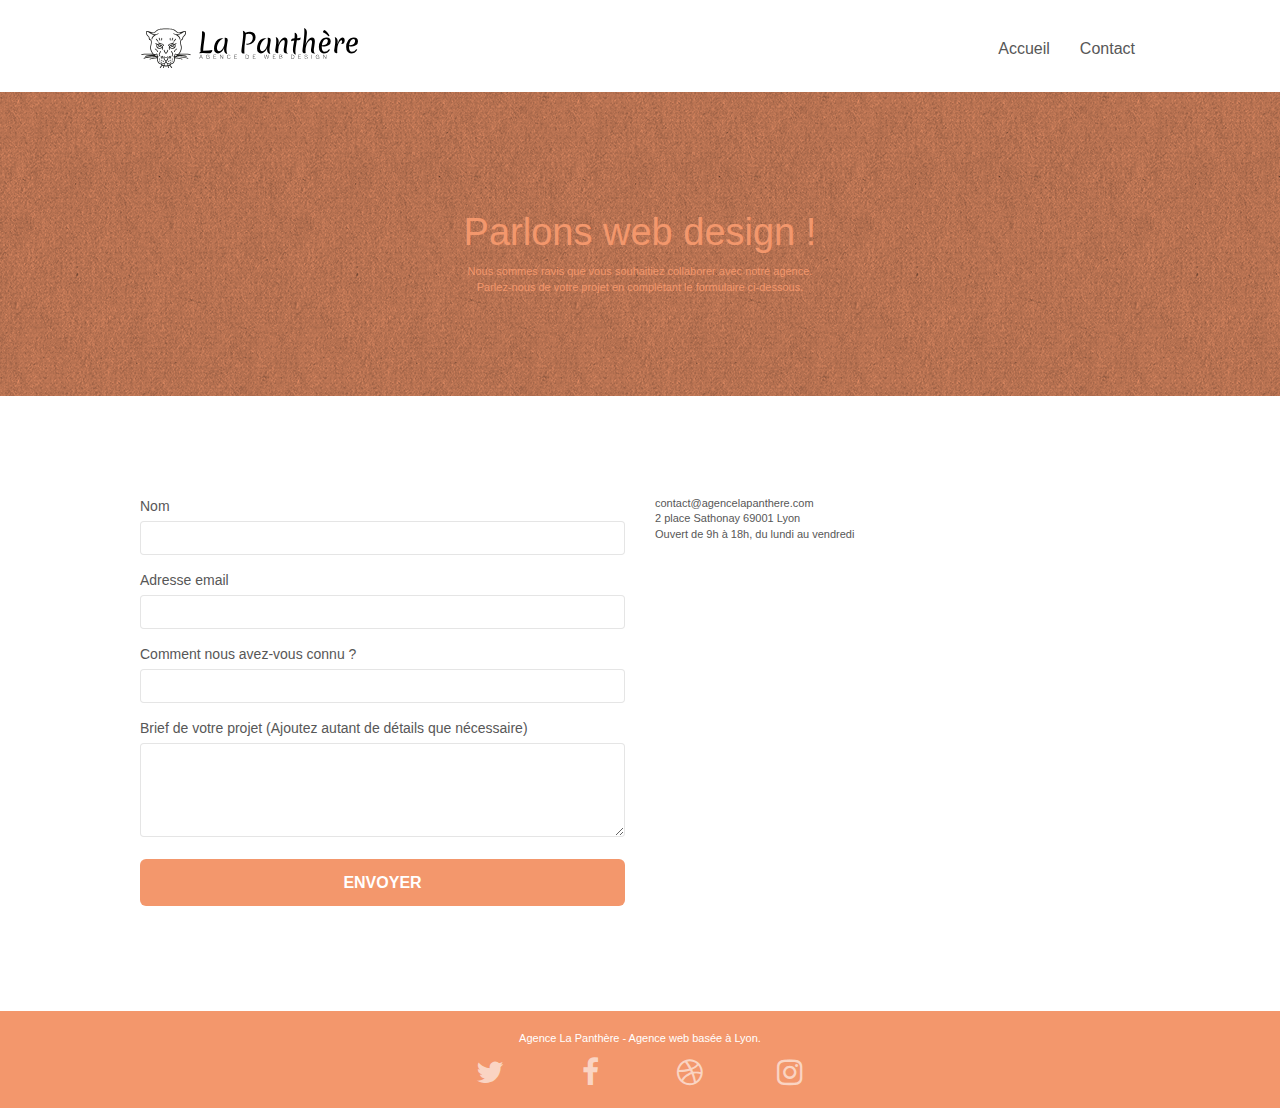
==== contact.html @ 49752811 "Modification de la description de l'élément img correspondant au logo Modification des scripts au se" ====
<!doctype html>
<html lang="fr">
<head>
	
		<meta charset="utf-8">
		<meta name="keywords"
			content="Web Design, Agence Web Design Lyon, SEO, La Panthère, réferencement, optimisation, création de site, sites Web">
		<meta name="description" content="Découvrez notre agence Web Design basée à Lyon : La Panthère. Nous sommes spécialisés dans le SEO, l'optimisation et la création de sites Web">
		<meta name="viewport" content="width=device-width, initial-scale=1.0, viewport-fit=cover">
		<link rel="shortcut icon" type="image/png" href="favicon.jpg">
	
		<link rel="stylesheet" type="text/css" href="./css/bootstrap.css">
		<link rel="stylesheet" type="text/css" href="./style.css">
		<link rel="stylesheet" type="text/css" href="./css/font-awesome.css">
		<link rel="stylesheet" type="text/css" href="./css/et-line.css">
	
	
		<script src="./js/jquery-2.1.0.js"></script>
		<script src="./js/bootstrap.js"></script>
		<script src="./js/blocs.js"></script>
		<script src="./js/jquery.touchSwipe.js" defer></script>
		<script src="./js/gmaps.js"></script>
	
    <title>La Panthère - Contact</title>

    
<!-- Analytics -->
 
<!-- Analytics END -->
    
</head>
<body>
<!-- Principal conteneur -->
<div class="page-container">
    
<!-- bloc-0 -->
<div class="bloc bgc-white l-bloc " id="bloc-0">
	<div class="container bloc-sm">
		<nav class="navbar row">
			<div class="navbar-header">
				<a class="navbar-brand" href="index.html"><img src="img/agence-la-panthere-monochrome.svg" alt="Logo de l'agence de web design La Panthère" height="40" /></a>
				<button id="nav-toggle" type="button" class="ui-navbar-toggle navbar-toggle" data-toggle="collapse" data-target=".navbar-1">
					<span class="sr-only">Toggle navigation</span><span class="icon-bar"></span><span class="icon-bar"></span><span class="icon-bar"></span>
				</button>
			</div>
			<div class="collapse navbar-collapse navbar-1 special-dropdown-nav">
				<ul class="site-navigation nav navbar-nav">
					<li>
						<a href="index.html">Accueil</a>
					</li>
					<li>
						<a href="contact.html">Contact</a>
					</li>
				</ul>
			</div>
		</nav>
	</div>
</div>
<!-- bloc-0 END -->

<!-- bloc-6 -->
<div class="bloc bg-dots-bg bg-repeat bgc-atomic-tangerine d-bloc bloc-bg-texture texture-paper" id="bloc-6">
	<div class="container bloc-lg">
		<div class="row">
			<div class="col-sm-12">
				<h1 class="text-center hero-bloc-text tc-white">
					Parlons web design !
				</h1>
				<p class="text-center mg-lg tc-white tight-width-whitespace">
					Nous sommes ravis que vous souhaitiez collaborer avec notre agence.<br>
					Parlez-nous de votre projet en complétant le formulaire ci-dessous.
				</p>
			</div>
		</div>
	</div>
</div>
<!-- bloc-6 END -->

<!-- bloc-7 -->
<div class="bloc bgc-white l-bloc" id="bloc-7">
	<div class="container bloc-lg">
		<div class="row">
			<div class="col-sm-6">
				<form id="form_1" novalidate success-msg="Your message has been sent." fail-msg="Sorry it seems that our mail server is not responding, Sorry for the inconvenience!">
					<div class="form-group">
						<label>
							Nom
						</label>
						<input id="name" class="form-control" required />
					</div>
					<div class="form-group">
						<label>
							Adresse email
						</label>
						<input id="email" class="form-control" type="email" required />
					</div>
					<div class="form-group">
						<label>
							Comment nous avez-vous connu ?
						</label>
						<input class="form-control" type="email" required id="input_504" />
					</div>
					<div class="form-group">
						<label>
							Brief de votre projet (Ajoutez autant de détails que nécessaire)<br>
						</label><textarea id="message" class="form-control" rows="4" cols="50" required></textarea>
					</div> 
					<button class="bloc-button btn btn-lg btn-block cta-hero btn-atomic-tangerine" type="submit">
						Envoyer
					</button>
				</form>
			</div>
			<div class="col-sm-6">
				<p>
					contact@agencelapanthere.com<br>2 place Sathonay 69001 Lyon<br>Ouvert de 9h à 18h, du lundi au vendredi<br>
				</p>
			</div>
		</div>
	</div>
</div>
<!-- bloc-7 END -->

<!-- ScrollToTop Button -->
<a class="bloc-button btn btn-d scrollToTop" onclick="scrollToTarget('1')"><span class="fa fa-chevron-up"></span></a>
<!-- ScrollToTop Button END-->


<!-- Footer - bloc-8 -->
<div class="bloc bgc-atomic-tangerine d-bloc" id="bloc-8">
	<div class="container bloc-sm">
		<div class="row">
			<div class="col-sm-12">
				<p class="text-center white">
					Agence La Panthère - Agence web basée à Lyon.<br>
				</p>
				<div class="row row-no-gutters social">
					<div class="col-sm-3">
						<div class="text-center">
							<a class="social" href="index.html"><span class="fa fa-twitter icon-md"></span></a>
						</div>
					</div>
					<div class="col-sm-3">
						<div class="text-center">
							<a class="social" href="index.html"><span class="fa fa-facebook icon-md"></span></a>
						</div>
					</div>
					<div class="col-sm-3">
						<div class="text-center">
							<a class="social" href="index.html"><span class="fa fa-dribbble icon-md"></span></a>
						</div>
					</div>
					<div class="col-sm-3">
						<div class="text-center">
							<a class="social" href="index.html"><span class="fa fa-instagram icon-md"></span></a>
						</div>
					</div>
				</div>
			</div>
		</div>
	</div>
</div>
<!-- Footer - bloc-8 END -->

</div>
<!-- Principal conteneur END -->
    

</body>
</html>
---- style.css ----
body {
    margin: 0;
    padding: 0;
    background: #FFF;
    overflow-x: hidden;
    -webkit-font-smoothing: antialiased;
    -moz-osx-font-smoothing: grayscale;
}

a,
button {
    transition: all .3s ease-in-out;
    outline: none!important;
}

a:hover {
    text-decoration: none;
    cursor: pointer;
}

#page-loading-blocs-notifaction {
    position: fixed;
    top: 0;
    bottom: 0;
    width: 100%;
    z-index: 100000;
    background: #FFFFFF url("img/pageload-spinner.gif") no-repeat center center;
}

.bloc {
    width: 100%;
    clear: both;
    background: 50% 50% no-repeat;
    padding: 0 50px;
    -webkit-background-size: cover;
    -moz-background-size: cover;
    -o-background-size: cover;
    background-size: cover;
    position: relative;
}

.bloc .container {
    padding-left: 0;
    padding-right: 0;
}

.bloc-lg {
    padding: 100px 50px;
}

.bloc-md {
    padding: 50px;
}

.bloc-sm {
    padding: 20px 50px;
}

.bg-center,
.bg-l-edge,
.bg-r-edge,
.bg-t-edge,
.bg-b-edge,
.bg-tl-edge,
.bg-bl-edge,
.bg-tr-edge,
.bg-br-edge,
.bg-repeat {
    -webkit-background-size: auto!important;
    -moz-background-size: auto!important;
    -o-background-size: auto!important;
    background-size: auto!important;
}

.bg-repeat {
    background: repeat;
}

.bg-t-edge {
    background: top no-repeat;
}

.bloc-bg-texture::before {
    content: "";
    background-size: 2px 2px;
    position: absolute;
    top: 0;
    bottom: 0;
    left: 0;
    right: 0;
}

.texture-paper::before {
    background: url("img/texture-paper.png");
    background-size: 280px 280px;
}

.b-parallax {
    background-attachment: fixed;
}

.d-bloc {
    color: rgba(255, 255, 255, .7);
}

.d-bloc button:hover {
    color: rgba(255, 255, 255, .9);
}

.d-bloc .icon-round,
.d-bloc .icon-square,
.d-bloc .icon-rounded,
.d-bloc .icon-semi-rounded-a,
.d-bloc .icon-semi-rounded-b {
    border-color: rgba(255, 255, 255, .9);
}

.d-bloc .divider-h span {
    border-color: rgba(255, 255, 255, .2);
}

.d-bloc .a-btn,
.d-bloc .navbar a,
.d-bloc .navbar-brand,
.d-bloc a .icon-sm,
.d-bloc a .icon-md,
.d-bloc a .icon-lg,
.d-bloc a .icon-xl,
.d-bloc h1 a,
.d-bloc h2 a,
.d-bloc h3 a,
.d-bloc h4 a,
.d-bloc h5 a,
.d-bloc h6 a,
.d-bloc p a {
    color: rgba(255, 255, 255, .6);
}

.d-bloc .a-btn:hover,
.d-bloc .navbar a:hover,
.d-bloc .navbar-brand:hover,
.d-bloc a:hover .icon-sm,
.d-bloc a:hover .icon-md,
.d-bloc a:hover .icon-lg,
.d-bloc a:hover .icon-xl,
.d-bloc h1 a:hover,
.d-bloc h2 a:hover,
.d-bloc h3 a:hover,
.d-bloc h4 a:hover,
.d-bloc h5 a:hover,
.d-bloc h6 a:hover,
.d-bloc p a:hover {
    color: rgba(255, 255, 255, 1);
}

.d-bloc .navbar-toggle .icon-bar {
    background: rgba(255, 255, 255, 1);
}

.d-bloc .btn-wire,
.d-bloc .btn-wire:hover {
    color: rgba(255, 255, 255, 1);
    border-color: rgba(255, 255, 255, 1);
}

.d-bloc .panel {
    color: rgba(0, 0, 0, .5);
}

.d-bloc .panel button:hover {
    color: rgba(0, 0, 0, .7);
}

.d-bloc .panel icon {
    border-color: rgba(0, 0, 0, .7);
}

.d-bloc .panel .divider-h span {
    border-color: rgba(0, 0, 0, .1);
}

.d-bloc .panel .a-btn {
    color: rgba(0, 0, 0, .6);
}

.d-bloc .panel .a-btn:hover {
    color: rgba(0, 0, 0, 1);
}

.d-bloc .panel .btn-wire,
.d-bloc .panel .btn-wire:hover {
    color: rgba(0, 0, 0, .7);
    border-color: rgba(0, 0, 0, .3);
}

.d-bloc .panel,
.l-bloc {
    color: rgba(0, 0, 0, .5);
}

.d-bloc .panel button:hover,
.l-bloc button:hover {
    color: rgba(0, 0, 0, .7);
}

.l-bloc .icon-round,
.l-bloc .icon-square,
.l-bloc .icon-rounded,
.l-bloc .icon-semi-rounded-a,
.l-bloc .icon-semi-rounded-b {
    border-color: rgba(0, 0, 0, .7);
}

.d-bloc .panel .divider-h span,
.l-bloc .divider-h span {
    border-color: rgba(0, 0, 0, .1);
}

.d-bloc .panel .a-btn,
.l-bloc .a-btn,
.l-bloc .navbar a,
.l-bloc .navbar-brand,
.l-bloc a .icon-sm,
.l-bloc a .icon-md,
.l-bloc a .icon-lg,
.l-bloc a .icon-xl,
.l-bloc h1 a,
.l-bloc h2 a,
.l-bloc h3 a,
.l-bloc h4 a,
.l-bloc h5 a,
.l-bloc h6 a,
.l-bloc p a {
    color: rgba(0, 0, 0, .6);
}

.d-bloc .panel .a-btn:hover,
.l-bloc .a-btn:hover,
.l-bloc .navbar a:hover,
.l-bloc .navbar-brand:hover,
.l-bloc a:hover .icon-sm,
.l-bloc a:hover .icon-md,
.l-bloc a:hover .icon-lg,
.l-bloc a:hover .icon-xl,
.l-bloc h1 a:hover,
.l-bloc h2 a:hover,
.l-bloc h3 a:hover,
.l-bloc h4 a:hover,
.l-bloc h5 a:hover,
.l-bloc h6 a:hover,
.l-bloc p a:hover {
    color: rgba(0, 0, 0, 1);
}

.l-bloc .navbar-toggle .icon-bar {
    color: rgba(0, 0, 0, .6);
}

.d-bloc .panel .btn-wire,
.d-bloc .panel .btn-wire:hover,
.l-bloc .btn-wire,
.l-bloc .btn-wire:hover {
    color: rgba(0, 0, 0, .7);
    border-color: rgba(0, 0, 0, .3);
}

.voffset {
    margin-top: 30px;
}

.voffset-lg {
    margin-top: 80px;
}

.row-no-gutters {
    margin-right: 0;
    margin-left: 0;
}

.row.row-no-gutters > [class^="col-"],
.row.row-no-gutters > [class*=" col-"] {
    padding-right: 0;
    padding-left: 0;
}

#bloc-1-hero h1 {
    font-size: 32px;
}

.navbar {
    margin-bottom: 0;
    z-index: 1;
}

.navbar-brand {
    height: auto;
    padding: 3px 15px;
    font-size: 25px;
    font-weight: normal;
    font-weight: 600;
    line-height: 44px;
}

.navbar-brand img {
    max-height: 200px;
    margin: 0 5px 0 0;
    display: inline;
}

.navbar-brand img[src$=svg] {
    min-width: 100px;
    height: 40px;
}

.nav-center .navbar-brand img {
    margin: 0;
}

.navbar .nav {
    padding-top: 2px;
    margin-right: -16px;
    float: right;
    z-index: 1;
}

.nav > li {
    float: left;
    margin-top: 4px;
    font-size: 16px;
}

.navbar-nav .open .dropdown-menu > li > a {
    text-align: inherit;
}

.nav > li a:hover,
.nav > li a:focus {
    background: transparent;
}

.navbar-toggle {
    margin: 10px 10px 0 0;
    border: 0px;
}

.navbar-toggle:hover {
    background: transparent!important;
}

.navbar-toggle .icon-bar {
    background-color: rgba(0, 0, 0, .5);
    width: 26px;
}

.nav-invert .navbar .nav {
    float: left;
}

.nav-invert .navbar-header,
.nav-invert .navbar-brand {
    float: right;
    position: relative;
    z-index: 2;
}

@media (min-width: 768px) {
    .site-navigation {
        position: absolute;
        top: 50%;
        right: 20px;
        transform: translate(0, -50%);
        -webkit-transform: translateY(-50%);
    }
    .nav > li .dropdown-menu a,
    .nav > li .dropdown-menu a:hover {
        color: #484848;
    }
    .nav-invert .site-navigation {
        left: 0;
        right: 0;
    }
    .nav-center {
        text-align: center;
    }
    .nav-center .navbar-header {
        width: 100%;
    }
    .nav-center .navbar-header,
    .nav-center .navbar-brand,
    .nav-center .nav > li {
        float: none;
        display: inline-block;
    }
    .nav-center .site-navigation {
        position: relative;
        width: 100%;
        right: 0;
        margin-right: 0px;
        margin-top: 20px;
    }
    .nav-center.mini-nav .navbar-toggle {
        float: none;
        margin: 10px auto 0;
    }
}

.nav > li > .dropdown a {
    background: none!important;
    display: block;
    padding: 14px 15px;
}

nav .caret {
    margin: 0 5px;
}

.dropdown-menu .dropdown-menu {
    top: -8px;
    left: 100%;
}

.dropdown-menu .dropmenu-flow-right {
    top: 100%;
    left: 0;
    margin-left: -1px;
    border-top-left-radius: 0;
    border-top-right-radius: 0;
}

.dropdown-menu .dropdown span {
    border: 4px solid black;
    border-top-color: transparent;
    border-right-color: transparent;
    border-bottom-color: transparent;
    margin: 6px -5px 0 0!important;
    float: right;
}

.mg-md {
    margin-top: 10px;
    margin-bottom: 20px;
}

.mg-lg {
    margin-top: 10px;
    margin-bottom: 40px;
}

.btn {
    margin: 0 5px 5px 0;
}

.btn.pull-right {
    margin: 0 0 5px 5px;
}

.btn-d,
.btn-d:hover,
.btn-d:focus {
    color: #FFF;
    background: rgba(0, 0, 0, .3);
}

button {
    outline: none!important;
}

.btn-rd {
    border-radius: 40px;
}

.btn-clean {
    border: 1px solid rgba(0, 0, 0, .08);
    border-bottom-color: rgba(0, 0, 0, .1);
    text-shadow: 0 1px 0 rgba(0, 0, 1, .1);
    box-shadow: 0 1px 3px rgba(0, 0, 1, .25), inset 0 1px 0 0 rgba(255, 255, 255, .15);
}

.icon-md {
    font-size: 30px!important;
}

.icon-lg {
    font-size: 60px!important;
}

.sm-shadow {
    text-shadow: 0 1px 2px rgba(0, 0, 0, .3);
}

.panel-sq,
.panel-sq .panel-heading,
.panel-sq .panel-footer {
    border-radius: 0;
}

.panel-rd {
    border-radius: 30px;
}

.panel-rd .panel-heading {
    border-radius: 29px 29px 0 0;
}

.panel-rd .panel-footer {
    border-radius: 0 0 29px 29px;
}

.form-control {
    border-color: rgba(0, 0, 0, .1);
    box-shadow: none;
}

.scrollToTop {
    width: 40px;
    height: 40px;
    position: fixed;
    bottom: 20px;
    right: 20px;
    opacity: 0;
    z-index: 500;
    transition: all .3s ease-in-out;
}

.scrollToTop span {
    margin-top: 6px;
}

.showScrollTop {
    font-size: 14px;
    opacity: 1;
}

a[data-lightbox] {
    position: relative;
    display: block;
    text-align: center;
}

a[data-lightbox]:hover::before {
    content: "+";
    font-family: "HelveticaNeue-Light", "Helvetica Neue Light", "Helvetica Neue", Helvetica, Arial;
    font-size: 32px;
    width: 50px;
    height: 50px;
    margin-left: -25px;
    border-radius: 50%;
    background: rgba(0, 0, 0, .6);
    color: #FFF;
    font-weight: 100;
    z-index: 1;
    position: absolute;
    top: 50%;
    transform: translateY(-50%);
    -webkit-transform: translateY(-50%);
}

a[data-lightbox]:hover img {
    opacity: 0.6;
    -webkit-animation-fill-mode: none;
    animation-fill-mode: none;
}

#lightbox-modal {
    display: flex;
    align-items: center;
}

#lightbox-modal .modal-dialog {
    width: 90%;
    max-width: 900px;
    margin: 0 auto 0;
}

#lightbox-modal .modal-dialog img {
    max-height: 90vh;
    margin: 0 auto;
}

.lightbox-caption {
    padding: 20px;
    color: #FFF;
    background: rgba(0, 0, 0, .5);
    position: absolute;
    left: 15px;
    right: 15px;
    bottom: 5px;
}

.close-lightbox {
    color: #FFF;
    font-size: 30px;
    position: absolute;
    top: 20px;
    right: 20px;
    z-index: 20;
    background: rgba(0, 0, 0, .5);
    border: none;
    line-height: 30px;
    padding: 0 9px 5px;
    opacity: 0.3;
}

.close-lightbox:hover,
.next-lightbox:hover,
.prev-lightbox:hover {
    opacity: 1.0;
    color: #FFF;
}

.next-lightbox,
.prev-lightbox {
    font-size: 20px;
    color: rgba(255, 255, 255, .9);
    background: rgba(0, 0, 0, .5);
    transition: all .2s ease-in-out;
    position: absolute;
    top: 45%;
    z-index: 1;
    opacity: 0.4;
}

.next-lightbox {
    padding: 6px 8px 1px 13px;
    right: 25px;
}

.prev-lightbox {
    padding: 6px 13px 1px 10px;
    left: 25px;
}

.snapshot-lb .modal-body {
    padding-bottom: 45px;
}

.snapshot-lb .lightbox-caption {
    padding: 0;
    color: rgba(0, 0, 0, .5);
    background: none;
}

h1,
h2,
h3,
h4,
h5,
h6,
p,
label,
.btn,
a {
    font-family: "helvetica";
    font-weight: 400;
    color: #575757!important;
}

.container {
    max-width: 1000px;
}

.hero-bloc-text {
    font-size: 38px;
}

.hero-bloc-text-sub {
    font-size: 36px;
}

.statement-bloc-text {
    line-height: 26px;
    font-style: italic;
    font-size: 20px;
    text-align: center;
    font-weight: lighter;
    max-width: 520px;
    margin: auto auto auto auto;
}

p {
    font-size: 11px;
}

.tight-width-whitespace {
    max-width: 600px;
    margin: auto auto auto auto;
}

.h1 {
    font-size: 20px;
    font-family: "Open Sans";
}

.cta-hero {
    margin-top: 22px;
    color: #FFFFFF!important;
    text-transform: uppercase;
    padding: 12px 28px 12px 28px;
    font-size: 16px;
    font-weight: 700;
}

.social {
    max-width: 400px;
    margin: auto auto auto auto;
}

h2 {
    font-size: 22px;
    line-height: 1.4em;
}

h3 {
    font-size: 15px;
    text-transform: uppercase;
    font-weight: 700;
    color: #333333!important;
}

.med-width-whitespace {
    max-width: 800px;
    margin: auto auto auto auto;
    box-shadow: 0px 0px 0px #000000;
}

h1 {
    color: #333333!important;
}

h4 {
    color: #333333!important;
}

.icons {
    margin-bottom: 14px;
    margin-top: 24px;
}

.white {
    color: #FFFFFF!important;
}

.portfolio-thumb {
    margin-bottom: 24px;
}

.portfolio-row {
    margin-bottom: 44px;
    margin-top: 50px;
}

.avatar {
    box-shadow: 0px 4px 9px rgba(0, 0, 0, 0.3);
}

.black-background {
    background-color: rgba(165, 147, 99, 0.7);
    padding: 40px 40px 40px 40px;
}

.bold-link {
    font-weight: 900;
    text-decoration: underline!important;
}

.bgc-white {
    background-color: #FFFFFF;
}

.bgc-dark-slate-blue {
    background-color: #364577;
}

.bgc-atomic-tangerine {
    background-color: #F3976C;
}

.tc-white {
    color: #F3976C!important;
}

.btn-atomic-tangerine {
    background: #F3976C;
    color: #FFFFFF!important;
}

.btn-atomic-tangerine:hover {
    background: #c27956!important;
    color: #FFFFFF!important;
}

.ltc-white {
    color: #FFFFFF!important;
}

.ltc-white:hover {
    color: #cccccc!important;
}

.ltc-atomic-tangerine {
    color: #F3976C!important;
}

.ltc-atomic-tangerine:hover {
    color: #c27956!important;
}

.icon-dark-slate-blue {
    color: #364577!important;
    border-color: #364577!important;
}

.bg-dots-bg {
    background-image: url("img/dots-bg.png");
}

.bg-lines-h2-bg {
    background-image: url("img/lines-h2-bg.png");
}

.bg-banniere {
    background-image: url("img/agence-la-panthere.jpg");
}

.bg-presentation {
    background-image: url("img/image-de-presentation.bmp");
}

@media (max-width: 1024px) {
    .bloc {
        padding-left: 20px;
        padding-right: 20px;
    }
    .bloc.full-width-bloc,
    .bloc-tile-2.full-width-bloc .container,
    .bloc-tile-3.full-width-bloc .container,
    .bloc-tile-4.full-width-bloc .container {
        padding-left: 0;
        padding-right: 0;
    }
}

@media (max-width: 992px) and (min-width: 768px) {
    .navbar .nav {
        max-width: 80%
    }
    .nav-center.navbar .nav {
        max-width: 100%
    }
}

@media only screen and (min-device-width: 768px) and (max-device-width: 1024px) and (orientation: landscape) {
    .b-parallax {
        background-attachment: scroll;
    }
}

@media only screen and (min-device-width: 1024px) and (max-device-width: 1366px) and (-webkit-min-device-pixel-ratio: 1.5) {
    .b-parallax {
        background-attachment: scroll;
    }
}

@media (max-width: 991px) {
    .container {
        width: 100%;
    }
    .b-parallax {
        background-attachment: scroll;
    }
    .page-container,
    #hero-bloc {
        overflow-x: hidden;
        position: relative;
    }
    .bloc {
        padding-left: constant(safe-area-inset-left);
        padding-right: constant(safe-area-inset-right);
    }
    .bloc-group,
    .bloc-group .bloc {
        display: block;
        width: 100%;
    }
    .bloc-fill-screen .fill-bloc-top-edge,
    .bloc-fill-screen .fill-bloc-bottom-edge {
        padding: 0 20px;
        padding-left: constant(safe-area-inset-left);
        padding-right: constant(safe-area-inset-right);
    }
}

@media (max-width: 767px) {
    .page-container {
        overflow-x: hidden;
        position: relative;
    }
    h1,
    h2,
    h3,
    h4,
    h5,
    h6,
    p,
    #disqus_thread {
        padding-left: 10px!important;
        padding-right: 10px!important;
    }
    .b-parallax {
        background-attachment: scroll;
    }
    .navbar .nav {
        padding-top: 0;
        border-top: 1px solid rgba(0, 0, 0, .2);
        float: none!important;
    }
    .navbar.row {
        margin-left: 0;
        margin-right: 0;
    }
    .site-navigation {
        position: inherit;
        transform: none;
        -webkit-transform: none;
        -ms-transform: none;
    }
    .nav > li {
        margin-top: 0;
        border-bottom: 1px solid rgba(0, 0, 0, .1);
        background: rgba(0, 0, 0, .05);
        text-align: left;
        padding-left: 15px;
        width: 100%;
    }
    .nav > li:hover {
        background: rgba(0, 0, 0, .08);
    }
    .dropdown .dropdown a .caret {
        float: none;
        margin: 5px 0 0 10px!important;
        border: 4px solid black;
        border-bottom-color: transparent;
        border-right-color: transparent;
        border-left-color: transparent;
    }
    #hero-bloc .navbar .nav {
        background: rgba(0, 0, 0, .8);
    }
    #hero-bloc .navbar .nav a {
        color: rgba(255, 255, 255, .6);
    }
    .hero {
        padding: 50px 0;
    }
    .hero-nav {
        left: -1px;
        right: -1px;
    }
    .navbar-collapse {
        padding: 0;
        overflow-x: hidden;
        -webkit-box-shadow: none;
        box-shadow: none;
    }
    .navbar-brand img {
        max-height: 40px;
        width: auto;
    }
    .nav-invert .navbar-header {
        float: none;
        width: 100%;
    }
    .nav-invert .navbar-toggle {
        float: left;
        margin-left: 10px;
    }
    .bloc {
        padding-left: 0;
        padding-right: 0;
    }
    .bloc-xxl,
    .bloc-xl,
    .bloc-lg {
        padding: 40px 0;
    }
    .bloc-sm,
    .bloc-md {
        padding-left: 0;
        padding-right: 0;
    }
    .bloc-tile-2 .container,
    .bloc-tile-3 .container,
    .bloc-tile-4 .container,
    .bloc-fill-screen .fill-bloc-top-edge,
    .bloc-fill-screen .fill-bloc-bottom-edge {
        padding-left: 0;
        padding-right: 0;
    }
    .a-block {
        padding: 0 10px;
    }
    .btn-dwn {
        display: none;
    }
    .voffset {
        margin-top: 5px;
    }
    .voffset-md {
        margin-top: 20px;
    }
    .voffset-lg {
        margin-top: 30px;
    }
    form {
        padding: 5px;
    }
    .close-lightbox {
        display: inline-block;
    }
    .blocsapp-device-iphone5 {
        background-size: 216px 425px;
        padding-top: 60px;
        width: 216px;
        height: 425px;
    }
    .blocsapp-device-iphone5 img {
        width: 180px;
        height: 320px;
    }
}

@media (max-width: 400px) {
    .bloc {
        padding-left: 0;
        padding-right: 0;
    }
}

@media (max-width: 767px) {
    .bloc-mob-center-text {
        text-align: center;
    }
}
---- css/et-line.css ----
@font-face {
    font-family: et-line;
    src: url(../fonts/et-line.eot);
    src: url(../fonts/et-line.eot?#iefix) format('embedded-opentype'), url(../fonts/et-line.woff) format('woff'), url(../fonts/et-line.ttf) format('truetype'), url(../fonts/et-line.svg#et-line) format('svg');
    font-weight: 400;
    font-style: normal
}

.et-icon-adjustments,
.et-icon-alarmclock,
.et-icon-anchor,
.et-icon-aperture,
.et-icon-attachment,
.et-icon-bargraph,
.et-icon-basket,
.et-icon-beaker,
.et-icon-bike,
.et-icon-book-open,
.et-icon-briefcase,
.et-icon-browser,
.et-icon-calendar,
.et-icon-camera,
.et-icon-caution,
.et-icon-chat,
.et-icon-circle-compass,
.et-icon-clipboard,
.et-icon-clock,
.et-icon-cloud,
.et-icon-compass,
.et-icon-desktop,
.et-icon-dial,
.et-icon-document,
.et-icon-documents,
.et-icon-download,
.et-icon-dribbble,
.et-icon-edit,
.et-icon-envelope,
.et-icon-expand,
.et-icon-facebook,
.et-icon-flag,
.et-icon-focus,
.et-icon-gears,
.et-icon-genius,
.et-icon-gift,
.et-icon-global,
.et-icon-globe,
.et-icon-googleplus,
.et-icon-grid,
.et-icon-happy,
.et-icon-hazardous,
.et-icon-heart,
.et-icon-hotairballoon,
.et-icon-hourglass,
.et-icon-key,
.et-icon-laptop,
.et-icon-layers,
.et-icon-lifesaver,
.et-icon-lightbulb,
.et-icon-linegraph,
.et-icon-linkedin,
.et-icon-lock,
.et-icon-magnifying-glass,
.et-icon-map,
.et-icon-map-pin,
.et-icon-megaphone,
.et-icon-mic,
.et-icon-mobile,
.et-icon-newspaper,
.et-icon-notebook,
.et-icon-paintbrush,
.et-icon-paperclip,
.et-icon-pencil,
.et-icon-phone,
.et-icon-picture,
.et-icon-pictures,
.et-icon-piechart,
.et-icon-presentation,
.et-icon-pricetags,
.et-icon-printer,
.et-icon-profile-female,
.et-icon-profile-male,
.et-icon-puzzle,
.et-icon-quote,
.et-icon-recycle,
.et-icon-refresh,
.et-icon-ribbon,
.et-icon-rss,
.et-icon-sad,
.et-icon-scissors,
.et-icon-scope,
.et-icon-search,
.et-icon-shield,
.et-icon-speedometer,
.et-icon-strategy,
.et-icon-streetsign,
.et-icon-tablet,
.et-icon-target,
.et-icon-telescope,
.et-icon-toolbox,
.et-icon-tools,
.et-icon-tools-2,
.et-icon-trophy,
.et-icon-tumblr,
.et-icon-twitter,
.et-icon-upload,
.et-icon-video,
.et-icon-wallet,
.et-icon-wine {
    font-family: et-line;
    speak: none;
    font-style: normal;
    font-weight: 400;
    font-variant: normal;
    text-transform: none;
    line-height: 1;
    -webkit-font-smoothing: antialiased;
    -moz-osx-font-smoothing: grayscale;
    display: inline-block
}

.et-icon-mobile:before {
    content: "\e000"
}

.et-icon-laptop:before {
    content: "\e001"
}

.et-icon-desktop:before {
    content: "\e002"
}

.et-icon-tablet:before {
    content: "\e003"
}

.et-icon-phone:before {
    content: "\e004"
}

.et-icon-document:before {
    content: "\e005"
}

.et-icon-documents:before {
    content: "\e006"
}

.et-icon-search:before {
    content: "\e007"
}

.et-icon-clipboard:before {
    content: "\e008"
}

.et-icon-newspaper:before {
    content: "\e009"
}

.et-icon-notebook:before {
    content: "\e00a"
}

.et-icon-book-open:before {
    content: "\e00b"
}

.et-icon-browser:before {
    content: "\e00c"
}

.et-icon-calendar:before {
    content: "\e00d"
}

.et-icon-presentation:before {
    content: "\e00e"
}

.et-icon-picture:before {
    content: "\e00f"
}

.et-icon-pictures:before {
    content: "\e010"
}

.et-icon-video:before {
    content: "\e011"
}

.et-icon-camera:before {
    content: "\e012"
}

.et-icon-printer:before {
    content: "\e013"
}

.et-icon-toolbox:before {
    content: "\e014"
}

.et-icon-briefcase:before {
    content: "\e015"
}

.et-icon-wallet:before {
    content: "\e016"
}

.et-icon-gift:before {
    content: "\e017"
}

.et-icon-bargraph:before {
    content: "\e018"
}

.et-icon-grid:before {
    content: "\e019"
}

.et-icon-expand:before {
    content: "\e01a"
}

.et-icon-focus:before {
    content: "\e01b"
}

.et-icon-edit:before {
    content: "\e01c"
}

.et-icon-adjustments:before {
    content: "\e01d"
}

.et-icon-ribbon:before {
    content: "\e01e"
}

.et-icon-hourglass:before {
    content: "\e01f"
}

.et-icon-lock:before {
    content: "\e020"
}

.et-icon-megaphone:before {
    content: "\e021"
}

.et-icon-shield:before {
    content: "\e022"
}

.et-icon-trophy:before {
    content: "\e023"
}

.et-icon-flag:before {
    content: "\e024"
}

.et-icon-map:before {
    content: "\e025"
}

.et-icon-puzzle:before {
    content: "\e026"
}

.et-icon-basket:before {
    content: "\e027"
}

.et-icon-envelope:before {
    content: "\e028"
}

.et-icon-streetsign:before {
    content: "\e029"
}

.et-icon-telescope:before {
    content: "\e02a"
}

.et-icon-gears:before {
    content: "\e02b"
}

.et-icon-key:before {
    content: "\e02c"
}

.et-icon-paperclip:before {
    content: "\e02d"
}

.et-icon-attachment:before {
    content: "\e02e"
}

.et-icon-pricetags:before {
    content: "\e02f"
}

.et-icon-lightbulb:before {
    content: "\e030"
}

.et-icon-layers:before {
    content: "\e031"
}

.et-icon-pencil:before {
    content: "\e032"
}

.et-icon-tools:before {
    content: "\e033"
}

.et-icon-tools-2:before {
    content: "\e034"
}

.et-icon-scissors:before {
    content: "\e035"
}

.et-icon-paintbrush:before {
    content: "\e036"
}

.et-icon-magnifying-glass:before {
    content: "\e037"
}

.et-icon-circle-compass:before {
    content: "\e038"
}

.et-icon-linegraph:before {
    content: "\e039"
}

.et-icon-mic:before {
    content: "\e03a"
}

.et-icon-strategy:before {
    content: "\e03b"
}

.et-icon-beaker:before {
    content: "\e03c"
}

.et-icon-caution:before {
    content: "\e03d"
}

.et-icon-recycle:before {
    content: "\e03e"
}

.et-icon-anchor:before {
    content: "\e03f"
}

.et-icon-profile-male:before {
    content: "\e040"
}

.et-icon-profile-female:before {
    content: "\e041"
}

.et-icon-bike:before {
    content: "\e042"
}

.et-icon-wine:before {
    content: "\e043"
}

.et-icon-hotairballoon:before {
    content: "\e044"
}

.et-icon-globe:before {
    content: "\e045"
}

.et-icon-genius:before {
    content: "\e046"
}

.et-icon-map-pin:before {
    content: "\e047"
}

.et-icon-dial:before {
    content: "\e048"
}

.et-icon-chat:before {
    content: "\e049"
}

.et-icon-heart:before {
    content: "\e04a"
}

.et-icon-cloud:before {
    content: "\e04b"
}

.et-icon-upload:before {
    content: "\e04c"
}

.et-icon-download:before {
    content: "\e04d"
}

.et-icon-target:before {
    content: "\e04e"
}

.et-icon-hazardous:before {
    content: "\e04f"
}

.et-icon-piechart:before {
    content: "\e050"
}

.et-icon-speedometer:before {
    content: "\e051"
}

.et-icon-global:before {
    content: "\e052"
}

.et-icon-compass:before {
    content: "\e053"
}

.et-icon-lifesaver:before {
    content: "\e054"
}

.et-icon-clock:before {
    content: "\e055"
}

.et-icon-aperture:before {
    content: "\e056"
}

.et-icon-quote:before {
    content: "\e057"
}

.et-icon-scope:before {
    content: "\e058"
}

.et-icon-alarmclock:before {
    content: "\e059"
}

.et-icon-refresh:before {
    content: "\e05a"
}

.et-icon-happy:before {
    content: "\e05b"
}

.et-icon-sad:before {
    content: "\e05c"
}

.et-icon-facebook:before {
    content: "\e05d"
}

.et-icon-twitter:before {
    content: "\e05e"
}

.et-icon-googleplus:before {
    content: "\e05f"
}

.et-icon-rss:before {
    content: "\e060"
}

.et-icon-tumblr:before {
    content: "\e061"
}

.et-icon-linkedin:before {
    content: "\e062"
}

.et-icon-dribbble:before {
    content: "\e063"
}
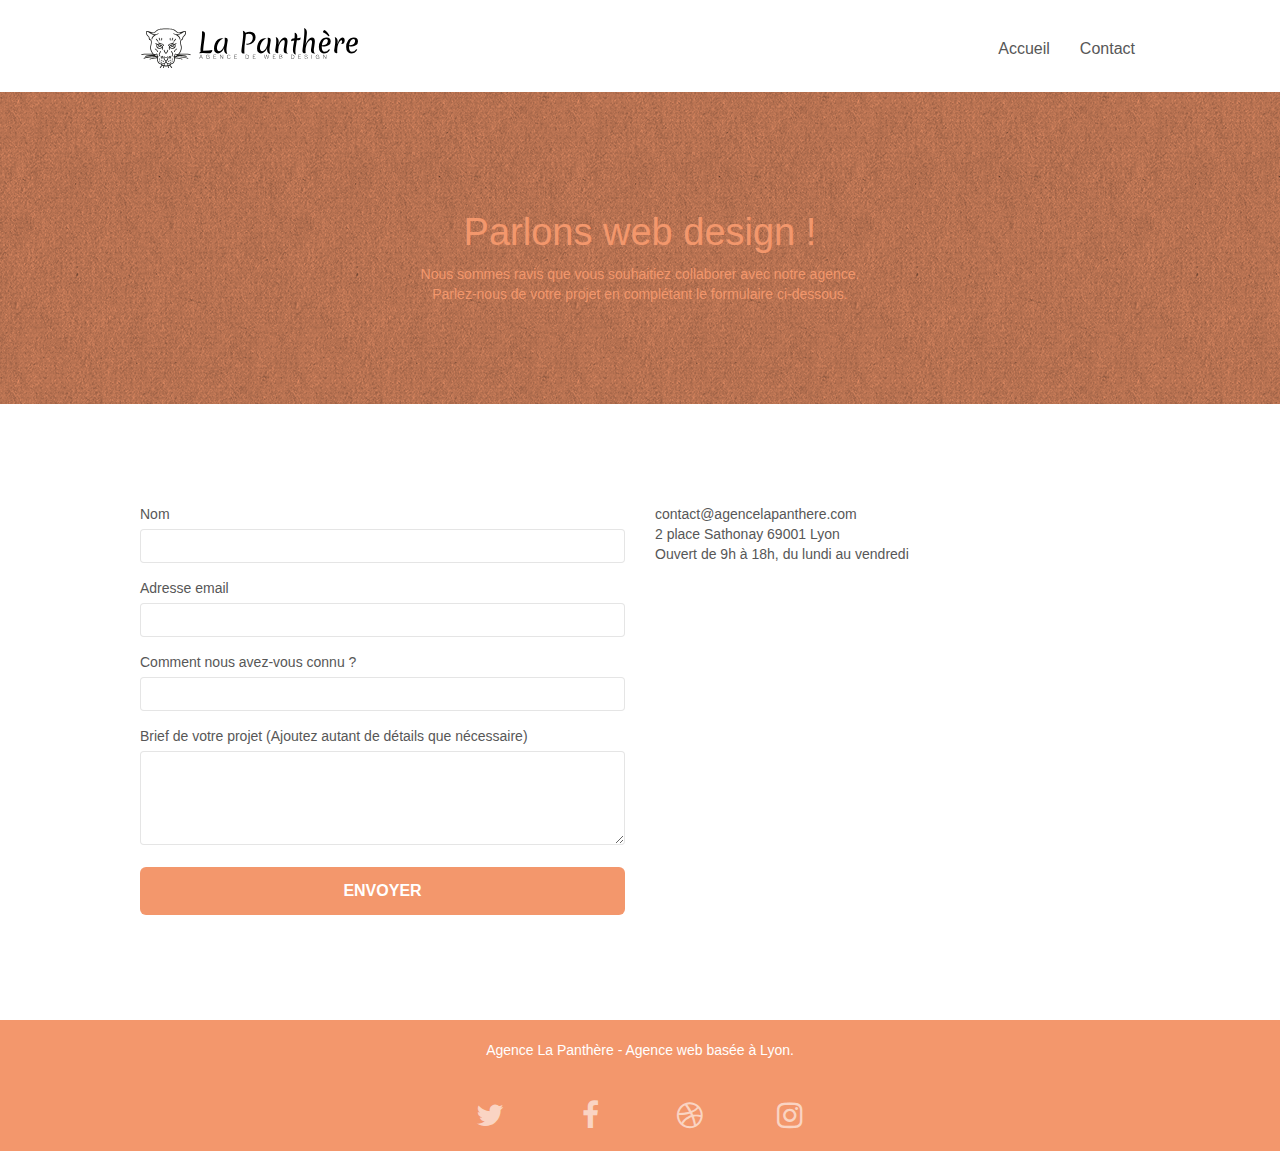
==== commit e8ba4ff8: "Modifications meta keywords et meta description" ====
--- a/contact.html
+++ b/contact.html
@@ -4,8 +4,9 @@
 	
 		<meta charset="utf-8">
 		<meta name="keywords"
-			content="Web Design, Agence Web Design Lyon, SEO, La Panthère, réferencement, optimisation, création de site, sites Web">
-		<meta name="description" content="Découvrez notre agence Web Design basée à Lyon : La Panthère. Nous sommes spécialisés dans le SEO, l'optimisation et la création de sites Web">
+			content="Web Design, Agence Web Design Lyon, La Panthère, contact, optimisation, projet, site Web">
+		<meta name="description" content="Entrez en contact avec notre agence Web Design basée à Lyon : La Panthère. Création ou optimisation de votre site Web, n'hésitez pas 
+										à nous détailler votre projet.">
 		<meta name="viewport" content="width=device-width, initial-scale=1.0, viewport-fit=cover">
 		<link rel="shortcut icon" type="image/png" href="favicon.jpg">
 	
@@ -34,7 +35,7 @@
 <div class="page-container">
     
 <!-- bloc-0 -->
-<div class="bloc bgc-white l-bloc " id="bloc-0">
+<section class="bloc bgc-white l-bloc " id="bloc-0">
 	<div class="container bloc-sm">
 		<nav class="navbar row">
 			<div class="navbar-header">
@@ -55,11 +56,11 @@
 			</div>
 		</nav>
 	</div>
-</div>
+</section>
 <!-- bloc-0 END -->
 
 <!-- bloc-6 -->
-<div class="bloc bg-dots-bg bg-repeat bgc-atomic-tangerine d-bloc bloc-bg-texture texture-paper" id="bloc-6">
+<section class="bloc bg-dots-bg bg-repeat bgc-atomic-tangerine d-bloc bloc-bg-texture texture-paper" id="bloc-6">
 	<div class="container bloc-lg">
 		<div class="row">
 			<div class="col-sm-12">
@@ -73,11 +74,11 @@
 			</div>
 		</div>
 	</div>
-</div>
+</section>
 <!-- bloc-6 END -->
 
 <!-- bloc-7 -->
-<div class="bloc bgc-white l-bloc" id="bloc-7">
+<section class="bloc bgc-white l-bloc" id="bloc-7">
 	<div class="container bloc-lg">
 		<div class="row">
 			<div class="col-sm-6">
@@ -117,7 +118,7 @@
 			</div>
 		</div>
 	</div>
-</div>
+</section>
 <!-- bloc-7 END -->
 
 <!-- ScrollToTop Button -->
@@ -126,7 +127,7 @@
 
 
 <!-- Footer - bloc-8 -->
-<div class="bloc bgc-atomic-tangerine d-bloc" id="bloc-8">
+<section class="bloc bgc-atomic-tangerine d-bloc" id="bloc-8">
 	<div class="container bloc-sm">
 		<div class="row">
 			<div class="col-sm-12">
@@ -158,7 +159,7 @@
 			</div>
 		</div>
 	</div>
-</div>
+</section>
 <!-- Footer - bloc-8 END -->
 
 </div>
--- a/style.css
+++ b/style.css
@@ -5,6 +5,10 @@
     overflow-x: hidden;
     -webkit-font-smoothing: antialiased;
     -moz-osx-font-smoothing: grayscale;
+}
+
+p {
+    font-size: 1em;
 }
 
 a,
@@ -54,6 +58,10 @@
 
 .bloc-sm {
     padding: 20px 50px;
+}
+
+#services-description{
+    font-size: 1.5em;
 }
 
 .bg-center,
@@ -677,9 +685,7 @@
     margin: auto auto auto auto;
 }
 
-p {
-    font-size: 11px;
-}
+
 
 .tight-width-whitespace {
     max-width: 600px;
@@ -742,6 +748,7 @@
 
 .portfolio-thumb {
     margin-bottom: 24px;
+    width: 100%;
 }
 
 .portfolio-row {
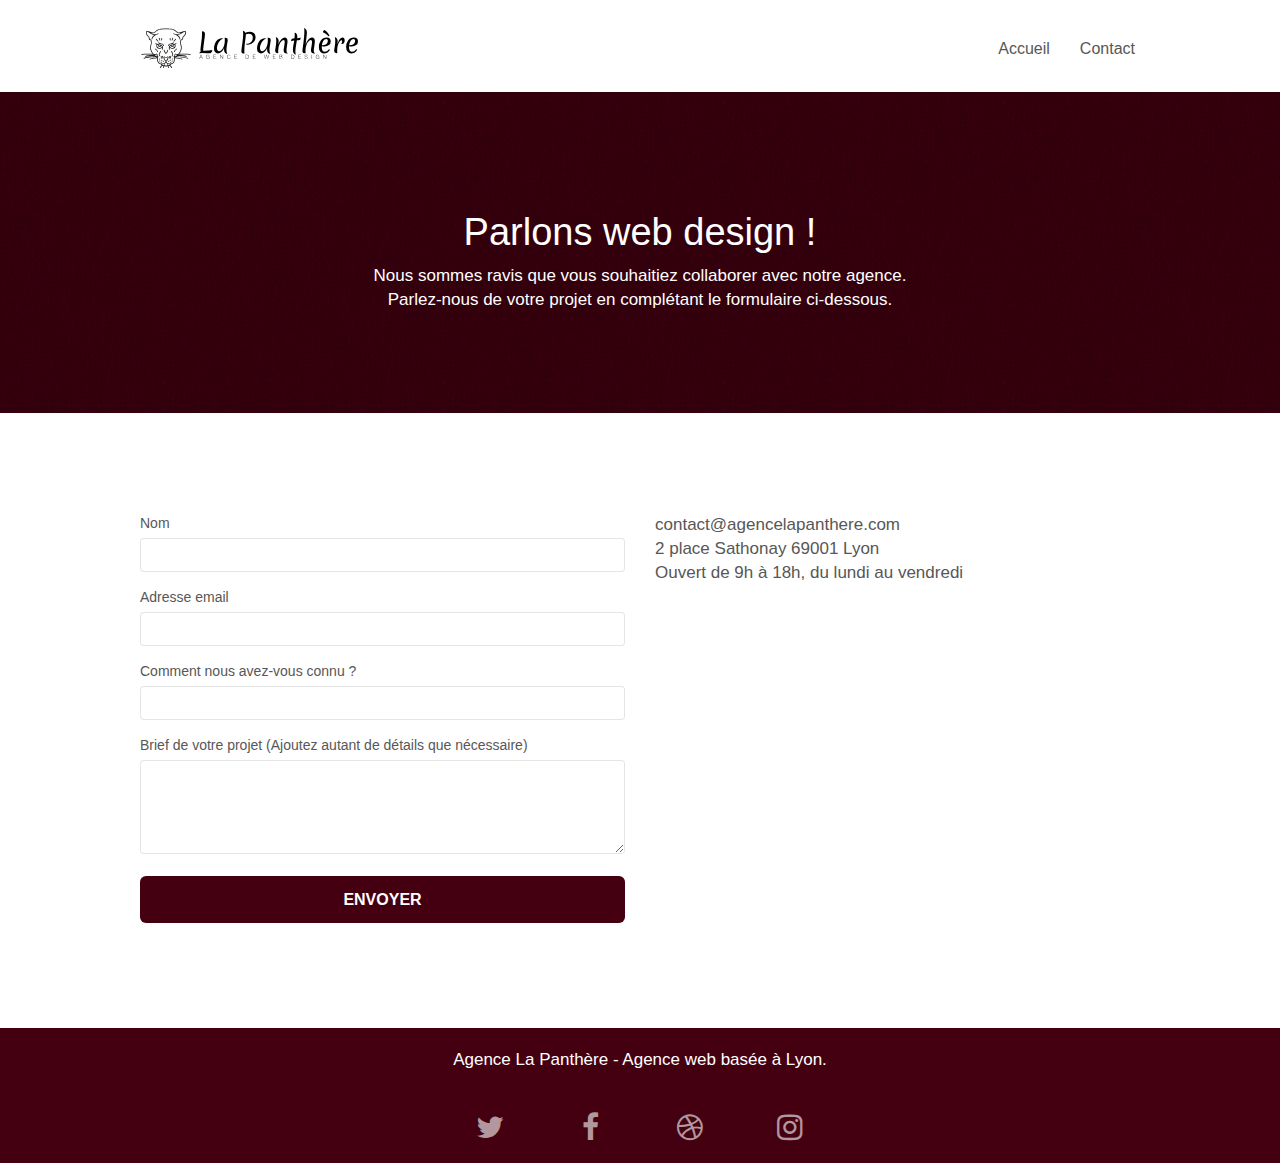
==== commit 1b9528f0: "Ajout du ARIA" ====
--- a/contact.html
+++ b/contact.html
@@ -4,9 +4,8 @@
 	
 		<meta charset="utf-8">
 		<meta name="keywords"
-			content="Web Design, Agence Web Design Lyon, La Panthère, contact, optimisation, projet, site Web">
-		<meta name="description" content="Entrez en contact avec notre agence Web Design basée à Lyon : La Panthère. Création ou optimisation de votre site Web, n'hésitez pas 
-										à nous détailler votre projet.">
+			content="Web Design, Agence Web Design Lyon, SEO, La Panthère, réferencement, optimisation, création de site, sites Web">
+		<meta name="description" content="Découvrez notre agence Web Design basée à Lyon : La Panthère. Nous sommes spécialisés dans le SEO, l'optimisation et la création de sites Web">
 		<meta name="viewport" content="width=device-width, initial-scale=1.0, viewport-fit=cover">
 		<link rel="shortcut icon" type="image/png" href="favicon.jpg">
 	
@@ -35,32 +34,37 @@
 <div class="page-container">
     
 <!-- bloc-0 -->
-<section class="bloc bgc-white l-bloc " id="bloc-0">
+<header class="bloc bgc-white l-bloc " id="bloc-0" role="banner">
 	<div class="container bloc-sm">
-		<nav class="navbar row">
+		<nav class="navbar row" role="navigation">
 			<div class="navbar-header">
-				<a class="navbar-brand" href="index.html"><img src="img/agence-la-panthere-monochrome.svg" alt="Logo de l'agence de web design La Panthère" height="40" /></a>
-				<button id="nav-toggle" type="button" class="ui-navbar-toggle navbar-toggle" data-toggle="collapse" data-target=".navbar-1">
+				<a class="navbar-brand" href="index.html"><img src="img/agence-la-panthere-monochrome.svg" alt="Logo de l'agence de web design La Panthère"/></a>
+				<button id="nav-toggle" type="button" class="ui-navbar-toggle navbar-toggle" data-toggle="collapse" data-target=".navbar-1" role="button">
 					<span class="sr-only">Toggle navigation</span><span class="icon-bar"></span><span class="icon-bar"></span><span class="icon-bar"></span>
 				</button>
 			</div>
 			<div class="collapse navbar-collapse navbar-1 special-dropdown-nav">
 				<ul class="site-navigation nav navbar-nav">
 					<li>
-						<a href="index.html">Accueil</a>
+						<a aria-label="Vers la page d'Acceuil du site La Panthère" current="Contact"
+							href="index.html"
+							title="Lien vers la page d'acceuil" tabindex="0">Accueil</a>
 					</li>
 					<li>
-						<a href="contact.html">Contact</a>
+						<a aria-label="Vers la page contact du site La Panthère" current="Contact"
+							href="contact.html" title="Lien vers la page contact" tabindex="0">Contact</a>
 					</li>
 				</ul>
 			</div>
 		</nav>
 	</div>
-</section>
+</header>
 <!-- bloc-0 END -->
 
+<main>
+
 <!-- bloc-6 -->
-<section class="bloc bg-dots-bg bg-repeat bgc-atomic-tangerine d-bloc bloc-bg-texture texture-paper" id="bloc-6">
+<div class="bloc bg-dots-bg bg-repeat bgc-atomic-tangerine d-bloc bloc-bg-texture texture-paper" id="bloc-6">
 	<div class="container bloc-lg">
 		<div class="row">
 			<div class="col-sm-12">
@@ -74,11 +78,11 @@
 			</div>
 		</div>
 	</div>
-</section>
+</div>
 <!-- bloc-6 END -->
 
 <!-- bloc-7 -->
-<section class="bloc bgc-white l-bloc" id="bloc-7">
+<div class="bloc bgc-white l-bloc" id="bloc-7">
 	<div class="container bloc-lg">
 		<div class="row">
 			<div class="col-sm-6">
@@ -99,7 +103,7 @@
 						<label>
 							Comment nous avez-vous connu ?
 						</label>
-						<input class="form-control" type="email" required id="input_504" />
+						<input class="form-control" type="text" required id="input_504" />
 					</div>
 					<div class="form-group">
 						<label>
@@ -118,16 +122,16 @@
 			</div>
 		</div>
 	</div>
-</section>
+</div>
 <!-- bloc-7 END -->
 
 <!-- ScrollToTop Button -->
 <a class="bloc-button btn btn-d scrollToTop" onclick="scrollToTarget('1')"><span class="fa fa-chevron-up"></span></a>
 <!-- ScrollToTop Button END-->
-
+</main>
 
 <!-- Footer - bloc-8 -->
-<section class="bloc bgc-atomic-tangerine d-bloc" id="bloc-8">
+<footer class="bloc bgc-atomic-tangerine d-bloc" id="bloc-8">
 	<div class="container bloc-sm">
 		<div class="row">
 			<div class="col-sm-12">
@@ -159,7 +163,7 @@
 			</div>
 		</div>
 	</div>
-</section>
+</footer>
 <!-- Footer - bloc-8 END -->
 
 </div>
--- a/style.css
+++ b/style.css
@@ -8,19 +8,39 @@
 }
 
 p {
-    font-size: 1em;
+    font-size: 17px;
 }
 
 a,
 button {
     transition: all .3s ease-in-out;
-    outline: none!important;
+}
+
+button:hover{
+    background-color: yellow;
+    color: red;
+}
+button:focus{
+    background-color: yellow;
+    color: red;
+}
+button:focus-visible{
+    background-color: yellow;
+    color: red;
 }
 
 a:hover {
-    text-decoration: none;
-    cursor: pointer;
-}
+    font-size: larger;
+ }
+
+
+a:focus {
+   font-size: larger;
+}
+
+a:focus-visible{
+    font-size: larger;
+ }
 
 #page-loading-blocs-notifaction {
     position: fixed;
@@ -717,7 +737,7 @@
 }
 
 h3 {
-    font-size: 15px;
+    font-size: 18px;
     text-transform: uppercase;
     font-weight: 700;
     color: #333333!important;
@@ -761,7 +781,7 @@
 }
 
 .black-background {
-    background-color: rgba(165, 147, 99, 0.7);
+    background-color: #401;
     padding: 40px 40px 40px 40px;
 }
 
@@ -779,20 +799,20 @@
 }
 
 .bgc-atomic-tangerine {
-    background-color: #F3976C;
+    background-color: #401;
 }
 
 .tc-white {
-    color: #F3976C!important;
+    color: #fff!important;
 }
 
 .btn-atomic-tangerine {
-    background: #F3976C;
+    background: #401;
     color: #FFFFFF!important;
 }
 
 .btn-atomic-tangerine:hover {
-    background: #c27956!important;
+    background: #401!important;
     color: #FFFFFF!important;
 }
 
@@ -805,11 +825,11 @@
 }
 
 .ltc-atomic-tangerine {
-    color: #F3976C!important;
+    color: #401!important;
 }
 
 .ltc-atomic-tangerine:hover {
-    color: #c27956!important;
+    color: #401!important;
 }
 
 .icon-dark-slate-blue {
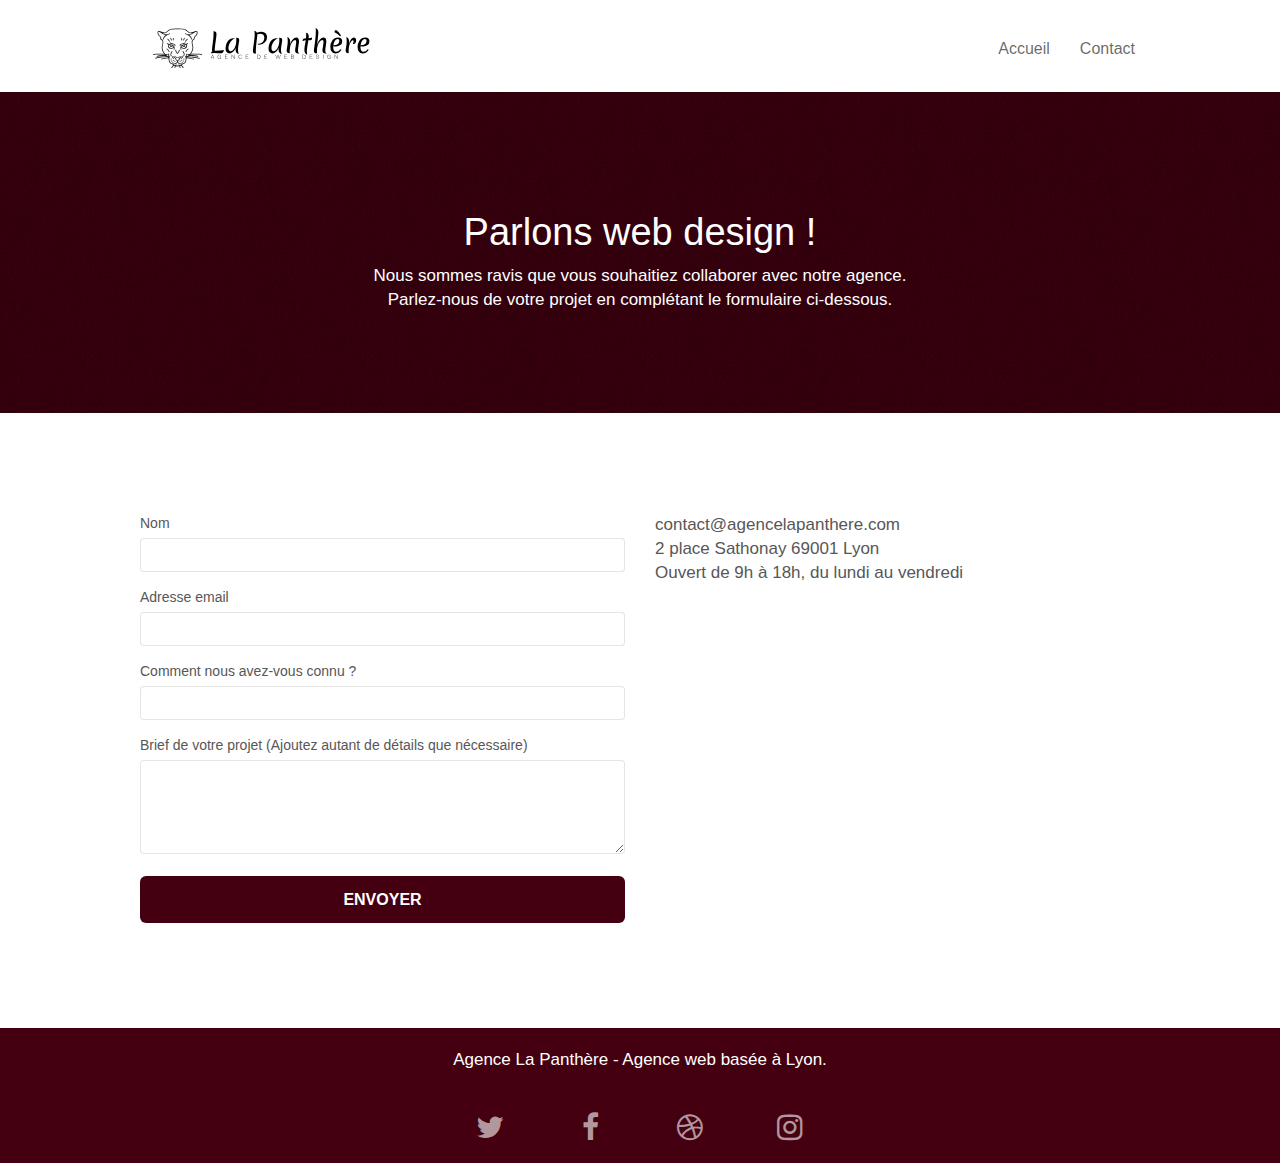
==== commit 36b3a204: "Placement des attributs Aria pour la page contact" ====
--- a/contact.html
+++ b/contact.html
@@ -15,11 +15,11 @@
 		<link rel="stylesheet" type="text/css" href="./css/et-line.css">
 	
 	
-		<script src="./js/jquery-2.1.0.js"></script>
-		<script src="./js/bootstrap.js"></script>
-		<script src="./js/blocs.js"></script>
-		<script src="./js/jquery.touchSwipe.js" defer></script>
-		<script src="./js/gmaps.js"></script>
+			<script defer src="./js/jquery-2.1.0.js"></script>
+	<script defer src="./js/bootstrap.js"></script>
+	<script defer src="./js/blocs.js"></script>
+	<script defer src="./js/jquery.touchSwipe.js"></script>
+	<script defer src="./js/gmaps.js" ></script>
 	
     <title>La Panthère - Contact</title>
 
@@ -88,10 +88,10 @@
 			<div class="col-sm-6">
 				<form id="form_1" novalidate success-msg="Your message has been sent." fail-msg="Sorry it seems that our mail server is not responding, Sorry for the inconvenience!">
 					<div class="form-group">
-						<label>
+						<label id="your-name">
 							Nom
 						</label>
-						<input id="name" class="form-control" required />
+						<input name="Nom" class="form-control" required aria-labelledby="your-name"/>
 					</div>
 					<div class="form-group">
 						<label>
@@ -100,15 +100,15 @@
 						<input id="email" class="form-control" type="email" required />
 					</div>
 					<div class="form-group">
-						<label>
+						<label id="how-you-know">
 							Comment nous avez-vous connu ?
 						</label>
-						<input class="form-control" type="text" required id="input_504" />
+						<input class="form-control" type="text" required id="input_504" aria-labelledby="how-you-know"/>
 					</div>
 					<div class="form-group">
-						<label>
+						<label id="briefing">
 							Brief de votre projet (Ajoutez autant de détails que nécessaire)<br>
-						</label><textarea id="message" class="form-control" rows="4" cols="50" required></textarea>
+						</label><textarea id="message" class="form-control" rows="4" cols="50" required aria-labelledby="briefing"></textarea>
 					</div> 
 					<button class="bloc-button btn btn-lg btn-block cta-hero btn-atomic-tangerine" type="submit">
 						Envoyer
--- a/style.css
+++ b/style.css
@@ -17,22 +17,21 @@
 }
 
 button:hover{
-    background-color: yellow;
-    color: red;
+    background-color: #401;
+    color: white;
 }
 button:focus{
-    background-color: yellow;
-    color: red;
+    background-color: #401;
+    color: white;
 }
 button:focus-visible{
-    background-color: yellow;
-    color: red;
+    background-color: #401;
+    color: white;
 }
 
 a:hover {
     font-size: larger;
  }
-
 
 a:focus {
    font-size: larger;
@@ -337,6 +336,7 @@
 
 .navbar-brand img[src$=svg] {
     min-width: 100px;
+    width: 240px;
     height: 40px;
 }
 
@@ -602,7 +602,8 @@
 
 #lightbox-modal .modal-dialog img {
     max-height: 90vh;
-    margin: 0 auto;
+    width: 100%;
+    margin: 30px 0;
 }
 
 .lightbox-caption {
@@ -680,7 +681,7 @@
 a {
     font-family: "helvetica";
     font-weight: 400;
-    color: #575757!important;
+    color: #575757;
 }
 
 .container {
@@ -769,6 +770,12 @@
 .portfolio-thumb {
     margin-bottom: 24px;
     width: 100%;
+    height: 100%;
+}
+
+.img-responsive{
+    width: 100%;
+    height: 100%;
 }
 
 .portfolio-row {
@@ -839,19 +846,52 @@
 
 .bg-dots-bg {
     background-image: url("img/dots-bg.png");
+    width: 100%;
+    height: 100%;
 }
 
 .bg-lines-h2-bg {
     background-image: url("img/lines-h2-bg.png");
+    width: 100%;
+    height: 100%;
 }
 
 .bg-banniere {
-    background-image: url("img/agence-la-panthere.jpg");
+    background-image: url("img/agence-la-panthere.webp");
+    width: 100%;
+    height: 100%;
 }
 
 .bg-presentation {
-    background-image: url("img/image-de-presentation.bmp");
-}
+    background-image: url("img/image-de-presentation.webp");
+    width: 100%;
+    height: 100%;
+}
+
+.partners{
+    display: flex;
+    justify-content: center;
+    margin-top: 15px;
+}
+
+
+footer a{
+    color: #fff;
+}
+
+footer li{
+    color: #fff;
+}
+
+footer li:first-of-type{
+    list-style: none;
+    margin: 14px 0px;
+    font-weight: 600;
+    color: #fff;
+}
+
+
+
 
 @media (max-width: 1024px) {
     .bloc {
@@ -1056,6 +1096,8 @@
     }
 }
 
+
+
 @media (max-width: 400px) {
     .bloc {
         padding-left: 0;
